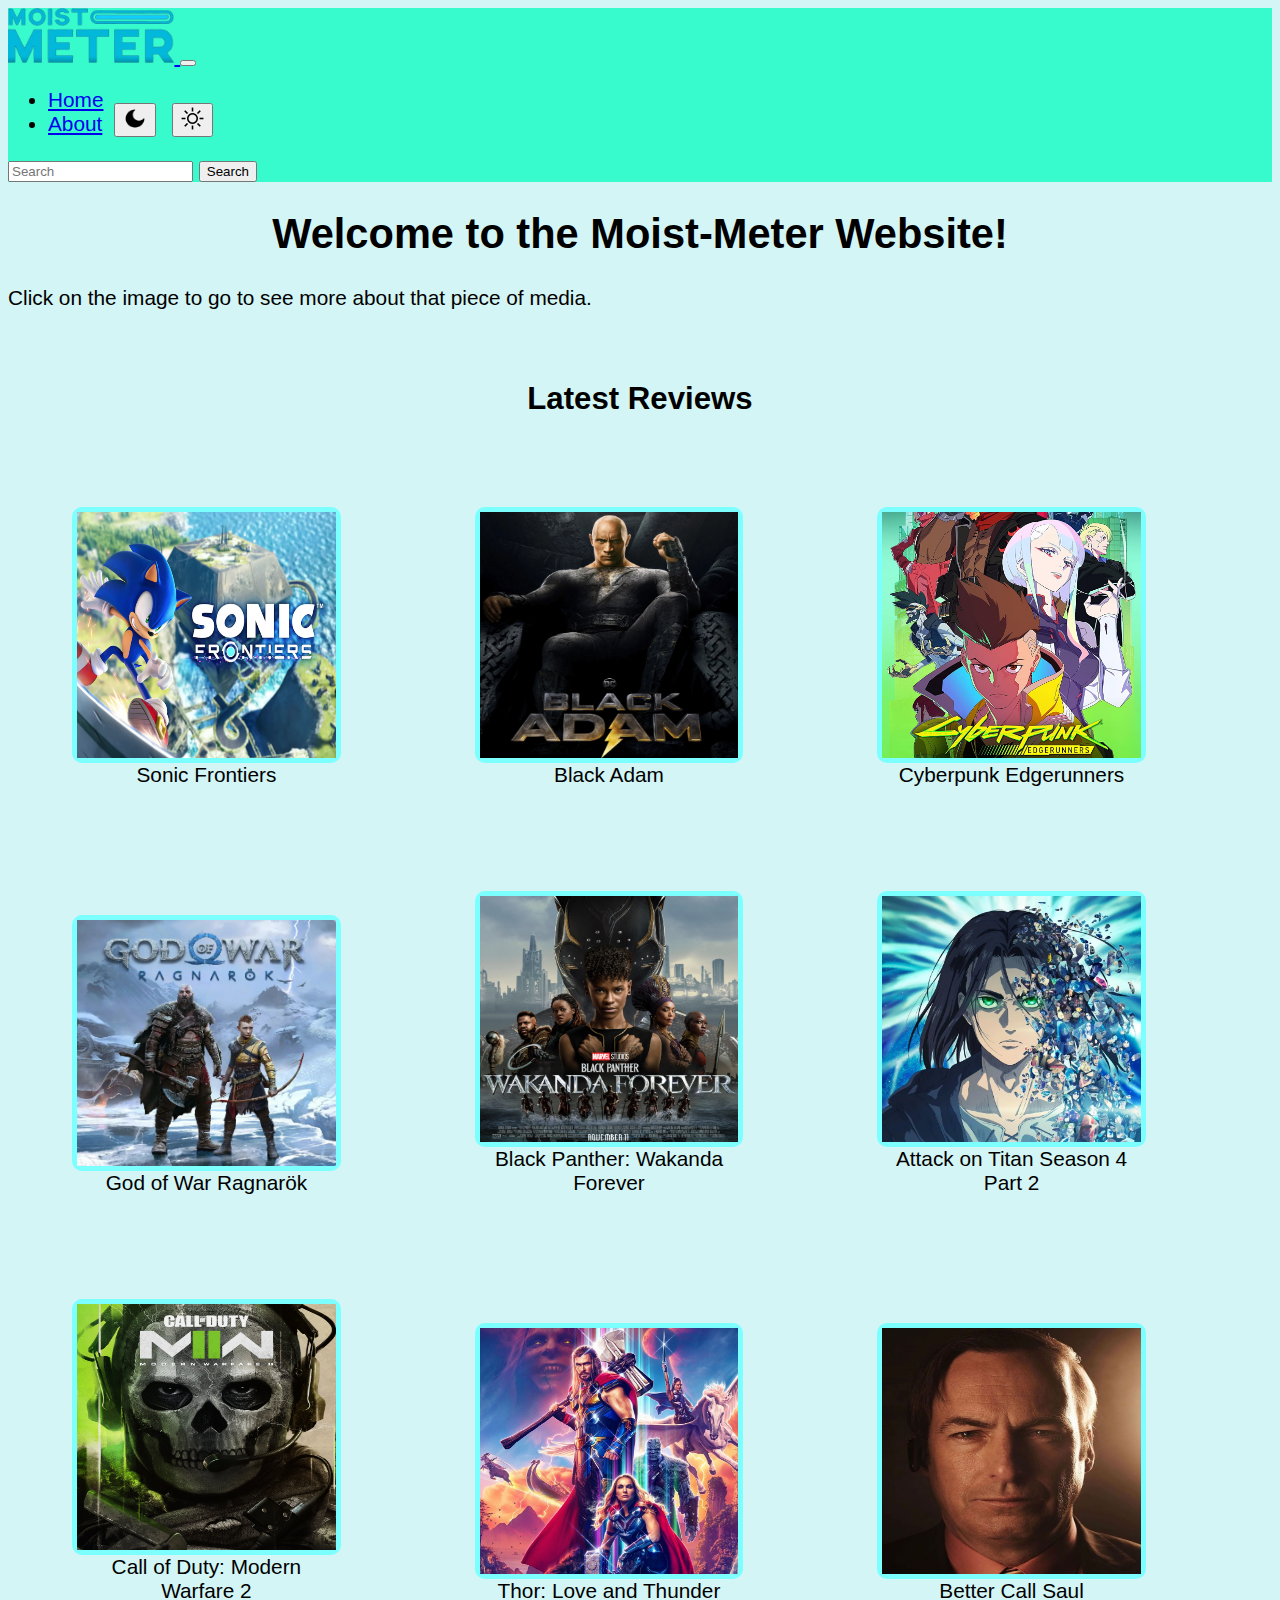
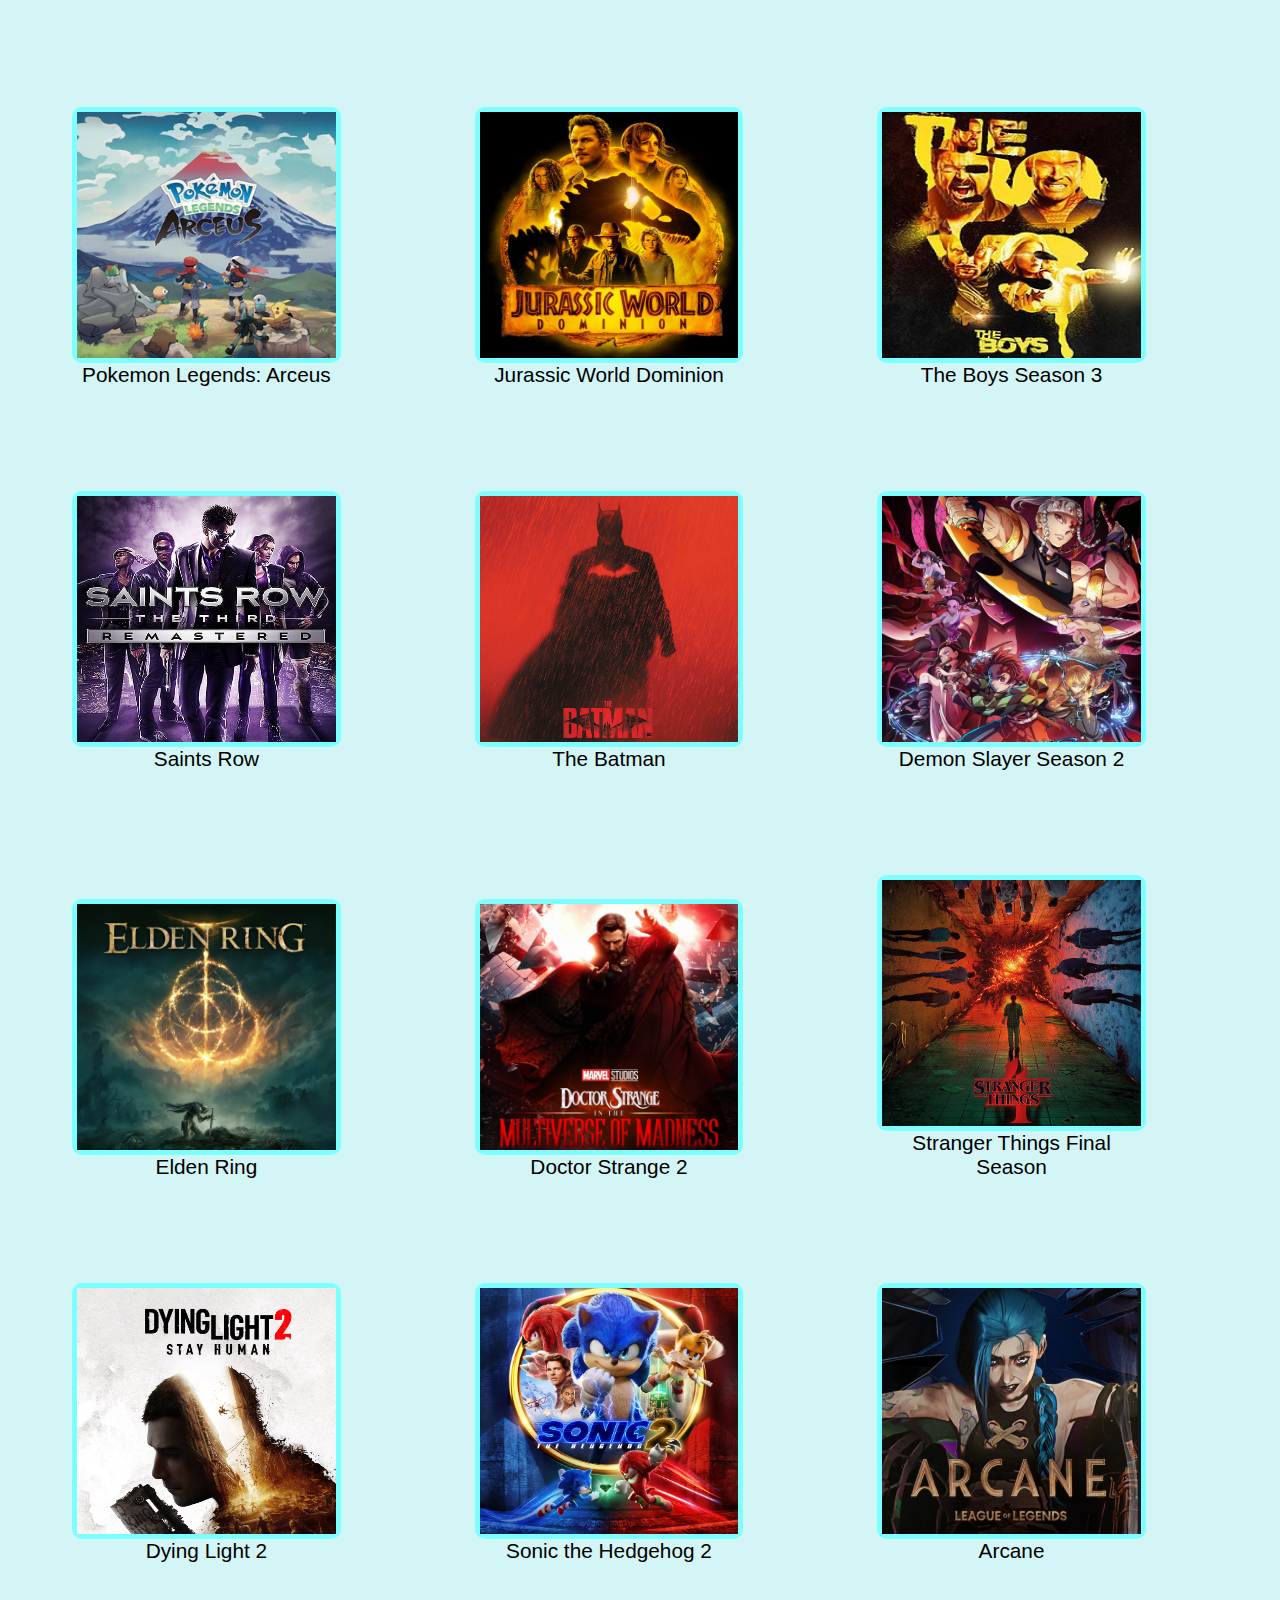
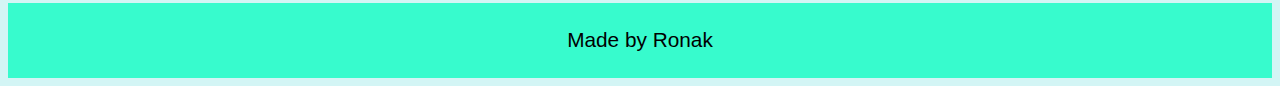
==== index.html @ 1c5b2ed6 "Add files via upload" ====
<!DOCTYPE html>
<html lang="en">

<head>
    <meta charset="UTF-8">
    <meta http-equiv="X-UA-Compatible" content="IE=edge">
    <meta name="viewport" content="width=device-width, initial-scale=1.0">
    <title>Moist-Meter</title>
    <link href="https://cdn.jsdelivr.net/npm/bootstrap@5.2.3/dist/css/bootstrap.min.css" rel="stylesheet"
        integrity="sha384-rbsA2VBKQhggwzxH7pPCaAqO46MgnOM80zW1RWuH61DGLwZJEdK2Kadq2F9CUG65" crossorigin="anonymous">
    <link rel="icon" type="image/x-icon" href="images/favicon.ico">

    <link rel="stylesheet" href="css/style.css">
    <script defer src="scripts/main.js"></script>
</head>

<body>
    <header>
        <nav id="nav" class="navbar navbar-expand-lg">
            <div class="container-fluid">
                <a class="navbar-brand" href="index.html">
                    <img id="Moist" src="images/MoistMeter.png" alt="Moist-Meter">
                </a>
                <button class="navbar-toggler" type="button" data-bs-toggle="collapse"
                    data-bs-target="#navbarSupportedContent" aria-controls="navbarSupportedContent"
                    aria-expanded="false" aria-label="Toggle navigation">
                    <span class="navbar-toggler-icon"></span>
                </button>

                <div class="collapse navbar-collapse" id="navbarSupportedContent">
                    <ul class="navbar-nav me-auto mb-2 mb-lg-0">
                        <li class="nav-item">
                            <a class="nav-link active" aria-current="page" href="index.html">Home</a>
                        </li>
                        <li class="nav-item">
                            <a class="nav-link active" href="About.html">About</a>
                        </li>
                    </ul>

                    <button class="Celestial" onclick="darkMode()">
                        <img src="images/DarkMode.png" alt="Dark Mode">
                    </button>

                    <button class="Celestial" onclick="lightMode()">
                        <img src="images/LightMode.png" alt="Light Mode">
                    </button>

                    <form class="d-flex" role="search" method="post" name="Search" onsubmit="return search();">
                        <input class="form-control me-2" name="searchinput" type="search" placeholder="Search"
                            aria-label="Search" list="defaultURLs">
                        <datalist id="defaultURLs">
                            <option value="Sonic"></option>
                            <option value="Cyberpunk"></option>
                            <option value="BlackAdam"></option>
                            <option value="About"></option>
                        </datalist>
                        <button class="btn btn-outline-success" type="submit">Search</button>
                    </form>
                </div>
            </div>
        </nav>
    </header>

    <h1>Welcome to the Moist-Meter Website!</h1>
    <p>Click on the image to go to see more about that piece of media.</p>
    <br>

    <section>
        <h2>Latest Reviews</h2>

        <div class="SelectImage">
            <a href="Sonic.html">
                <img class="imgClick" src="images/Sonic.jpg" alt="Sonic Frontiers">
            </a>
            <label for="div">Sonic Frontiers</label>
        </div>

        <div class="SelectImage">
            <a href="BlackAdam.html">
                <img class="imgClick" src="images/BlackAdam.jpg" alt="Black Adam">
            </a>
            <label for="div">Black Adam</label>
        </div>

        <div class="SelectImage">
            <a href="Cyberpunk.html">
                <img class="imgClick" src="images/CyberPunk.jpg" alt="Cyberpunk Edgerunners">
            </a>
            <label for="div">Cyberpunk Edgerunners</label>
        </div>

        <div class="SelectImage">
            <img class="imgClick" src="images/GOW.jpg" alt="God of War Ragnarök">
            <label for="div">God of War Ragnarök</label>
        </div>

        <div class="SelectImage">
            <img class="imgClick" src="images/BlackPanther.jpg" alt="Black Panther: Wakanda Forever">
            <label for="div">Black Panther: Wakanda Forever</label>
        </div>

        <div class="SelectImage">
            <img class="imgClick" src="images/AOT.jpg" alt="Attack on Titan Final Season Part 2">
            <label for="div">Attack on Titan Season 4 Part 2</label>
        </div>

        <div class="SelectImage">
            <img class="imgClick" src="images/COD.jpg" alt="Call of Duty: Modern Warfare 2">
            <label for="div">Call of Duty: Modern Warfare 2</label>
        </div>

        <div class="SelectImage">
            <img class="imgClick" src="images/Thor4.jpg" alt="Thor: Love and Thunder">
            <label for="div">Thor: Love and Thunder</label>
        </div>

        <div class="SelectImage">
            <img class="imgClick" src="images/BetterCallSaul.jpg" alt="Better Call Saul">
            <label for="div">Better Call Saul</label>
        </div>

        <div class="SelectImage">
            <img class="imgClick" src="images/Pokemon_Legends_Arceus_cover.jpg" alt="Pokemon Legends: Arceus">
            <label for="div">Pokemon Legends: Arceus</label>
        </div>

        <div class="SelectImage">
            <img class="imgClick" src="images/JurassicWorld.jpg" alt="Jurassic World Dominion">
            <label for="div">Jurassic World Dominion</label>
        </div>

        <div class="SelectImage">
            <img class="imgClick" src="images/The_Boys_Season_3.jpg" alt="The Boys Season 3">
            <label for="div">The Boys Season 3</label>
        </div>

        <div class="SelectImage">
            <img class="imgClick" src="images/SaintsRow.jpg" alt="Saints Row">
            <label for="div">Saints Row</label>
        </div>

        <div class="SelectImage">
            <img class="imgClick" src="images/TheBatman.jpg" alt="The Batman">
            <label for="div">The Batman</label>
        </div>

        <div class="SelectImage">
            <img class="imgClick" src="images/DemonSlayer.jpg" alt="Demon Slayer Season 2">
            <label for="div">Demon Slayer Season 2</label>
        </div>

        <div class="SelectImage">
            <img class="imgClick" src="images/EldenRing.jpg" alt="Elden Ring">
            <label for="div">Elden Ring</label>
        </div>

        <div class="SelectImage">
            <img class="imgClick" src="images/DoctorStrange.jpg" alt="Doctor Strange in the Multiverse of Madness">
            <label for="div">Doctor Strange 2</label>
        </div>

        <div class="SelectImage">
            <img class="imgClick" src="images/StrangerThings.jpg" alt="Stranger Things Final Season">
            <label for="div">Stranger Things Final Season</label>
        </div>

        <div class="SelectImage">
            <img class="imgClick" src="images/DyingLight2.jpg" alt="Dying Light 2">
            <label for="div">Dying Light 2</label>
        </div>

        <div class="SelectImage">
            <img class="imgClick" src="images/SonicTheHedgehog2.jpg" alt="Sonic the Hedgehog 2">
            <label for="div">Sonic the Hedgehog 2</label>
        </div>

        <div class="SelectImage">
            <img class="imgClick" src="images/Arcane.jpg" alt="Arcane">
            <label for="div">Arcane</label>
        </div>

    </section>

    <footer id="foot">
        <p>Made by Ronak</p>
    </footer>

    <script src="https://cdn.jsdelivr.net/npm/bootstrap@5.2.3/dist/js/bootstrap.bundle.min.js"
        integrity="sha384-kenU1KFdBIe4zVF0s0G1M5b4hcpxyD9F7jL+jjXkk+Q2h455rYXK/7HAuoJl+0I4"
        crossorigin="anonymous"></script>

</body>

</html>
---- css/style.css ----
body {
    background-color: rgb(211, 245, 245);
    color: black;
    font-size: 1.3rem;
    font-family: 'Franklin Gothic Medium', 'Arial Narrow', Arial, sans-serif;
}

@media only screen and (max-width:600px) {
    body{
        font-size: 0.65rem;
    }
}

footer {
    background-color: #37fbcd;
    text-align: center;
    padding: 5px;
    color: black;
}

h1 {
    text-align: center;
    position: relative;
}

h2 {
    text-align: center;
    position: relative;
}

.SelectImage {
    width: 21vw;
    height: 20vw;
    border-width: 5px;
    border-color: rgb(123, 255, 255);
    border-style: solid;
    box-sizing: border-box;
    border-radius: 10px;
    text-align: center;
    display: inline-block;
    position: relative;
    margin: 5vw;
}

.imgClick {
    height: 100%;
    width: 100%;
}

#Moist {
    width: 13vw;
    display: inline-block;
}

.SelectImage:hover {
    transform: scale(1.15);
    transition-duration: 1s;
}

.dark-mode {
    background-color: rgb(44, 10, 10);
    color: white;
}

.light-mode {
    background-color: rgb(211, 245, 245);
    color: black;
}

.navbar {
    background-color: #37fbcd;
    width: 100%;
}

.Celestial {
    margin: 5px;
}

.Celestial img {
    width: 2vw;
}

.game {
    width: 50vw;
}

#next {
    z-index: 3;
    position: absolute;
    top: 50vh;
    left: 50vw;
}

#higher {
    z-index: 3;
    position: absolute;
    top: 47vh;
    left: 50vw;
}

#lower {
    z-index: 3;
    position: absolute;
    top: 53vh;
    left: 50vw;
}

#vid {
    border-width: 5px;
    border-color: rgb(123, 255, 255);
    border-style: double;
    position: relative;
    width: 80vw;
    height: 45vw;
    display: block;
    margin-left: auto;
    margin-right: auto;
}

.grid {
    display: grid;
    grid-template-columns: auto auto auto;
    background-color: purple;
    padding: 5px;
    grid-column-gap: 20px;
    grid-row-gap: 20px;
}

.Rating {
    font-size: 120px;
    font-family: 'Franklin Gothic Medium', 'Arial Narrow', Arial, sans-serif;
    color: blue;
}

table, td {
    /*border: solid 3px black;*/
    text-align: center;
    border-collapse: collapse;
}

table {
    width: 80vw;
    margin-left: 9vw;
}

.left {
    float: right;
}

.right {
    text-align: center;
}

#poster {
    width: 21vw;
    height: 23vw;
    border-width: 5px;
    border-color: rgb(123, 255, 255);
    border-style: solid;
    border-radius: 20px;
    display: inline-block;
    position: relative;
}

.para {
    width: 90%;
    margin: auto;
    border: 3px black solid;
    border-radius: 20px;
    margin-bottom: 10px;
    padding-bottom: 10px;
    padding-top: 10px;
    text-align: center;
    background-color: #8be4ff;
}

#Contact {
    width: 60%;
    margin: auto;
    border: 5px rgb(123, 255, 255) solid;
    background-color: #8be4ff;
    margin-bottom: 10px;
}

#Contact form {
    width: 70%;
    margin: auto;
    margin-bottom: 10px;
}

#Contact form textarea{
    width: 100%;
}

ul, ol {
    display: inline-block;
    text-align: left;
}

#charliedesc p {
    display: inline-block;
    width: 65%;
}

#charliedesc img {
    margin: 10px;
    display: inline-block;
    background-color: gray;
    border-style: solid;
    border-color: grey;
    border-width: 7px;
    border-radius: 20px;
    width: 25vw;  
    display: inline-block;
}

#moistlinks img{
    display: inline-block;
    width: 13vw;
    margin: 10px;
}

#list{
    font-size: 0.8em;
}
 
.media{
   display: list-item;    
}

#moistmeter {
    width: 25vw;
    transform: rotate(270deg);
    position:relative;
    top: 170px;
}

meter::-webkit-meter-optimum-value {
    background: rgb(0, 216, 219);
}
meter::-moz-meter-bar { /* Firefox Pseudo Class */
    background: rgb(0, 216, 219);
}
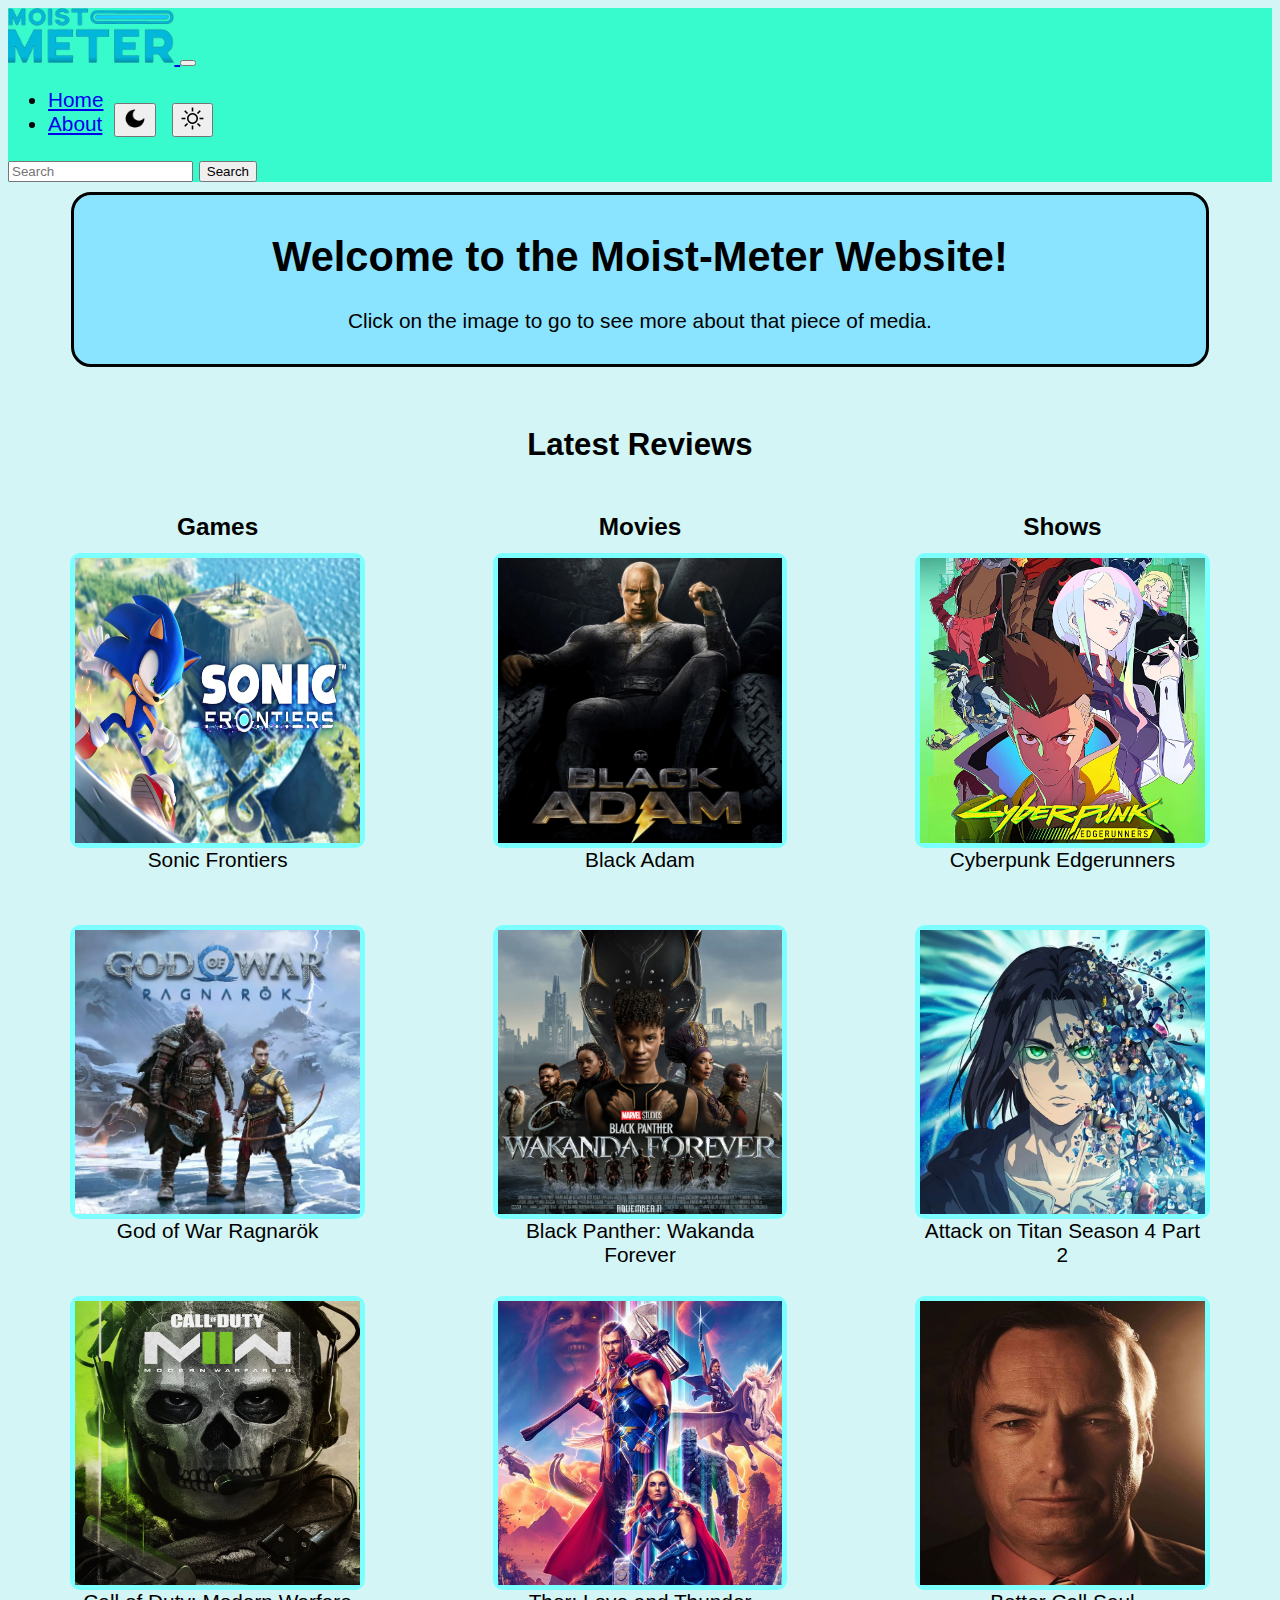
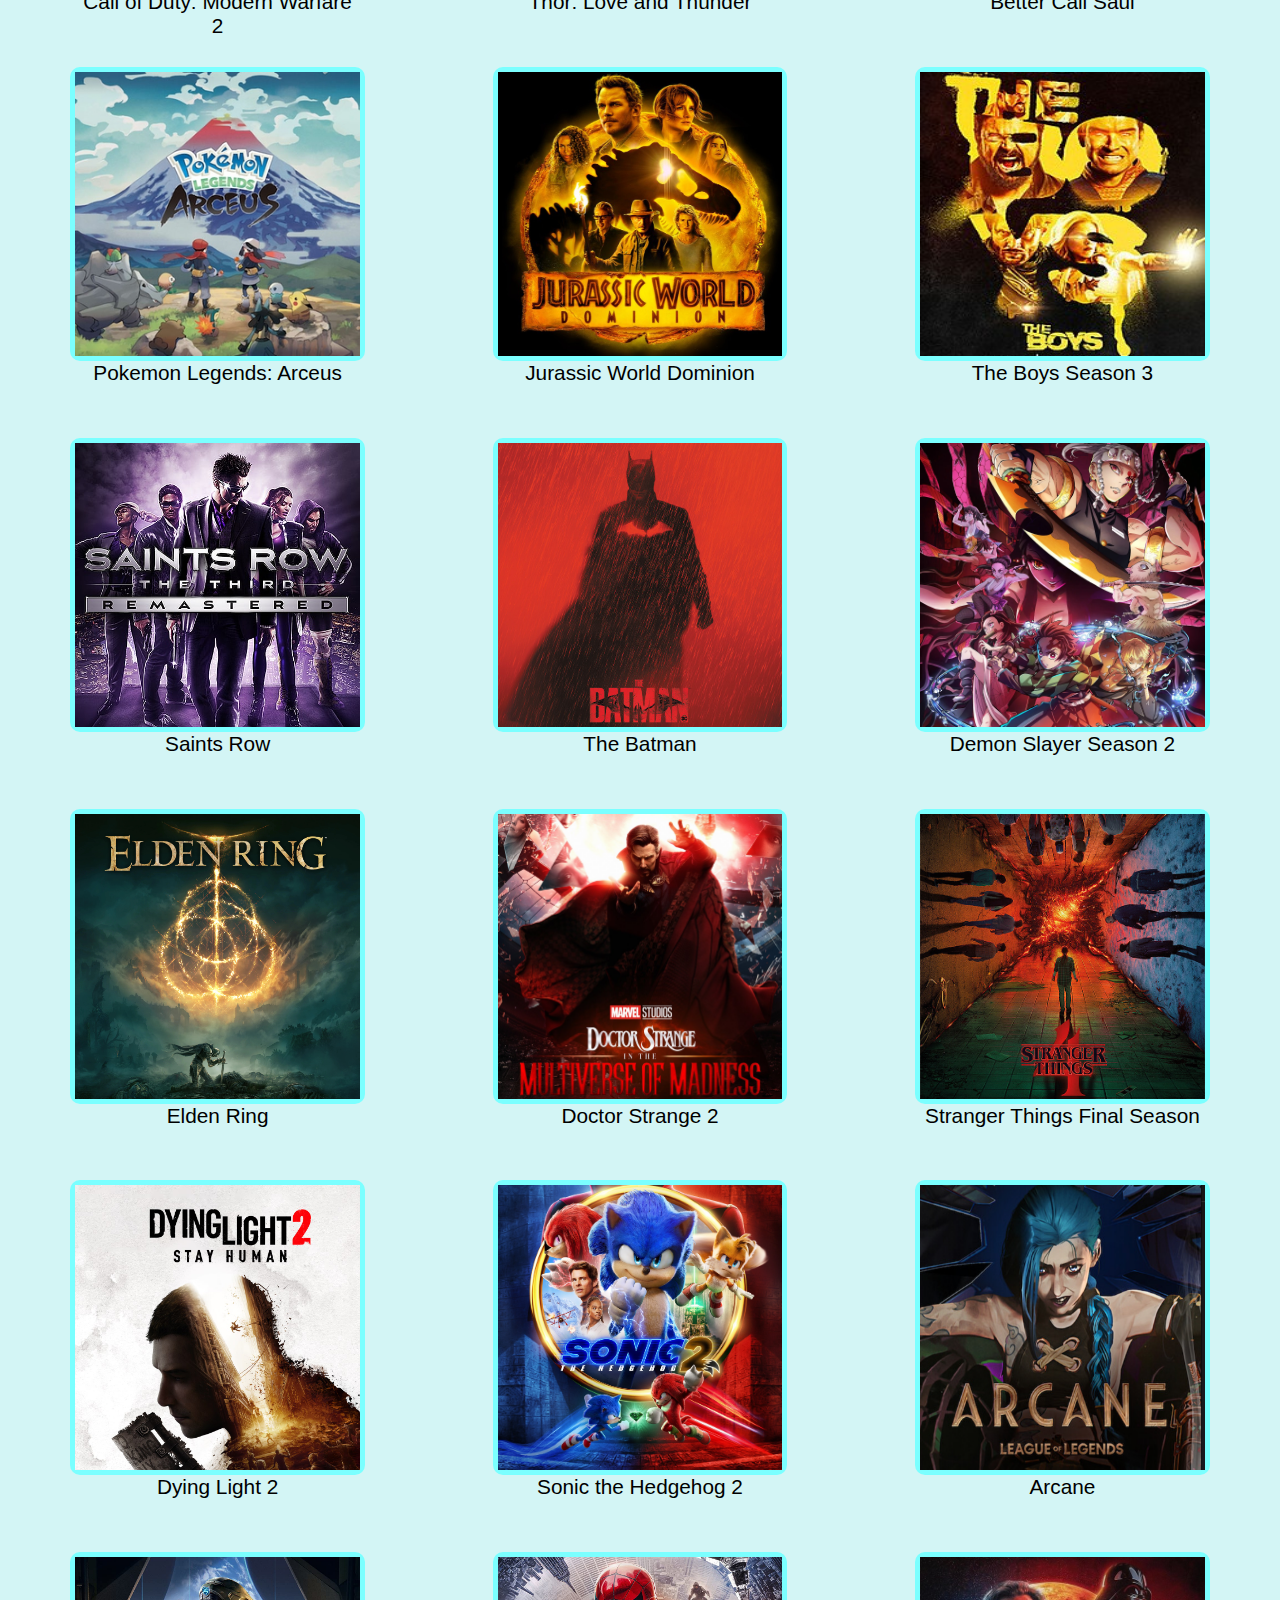
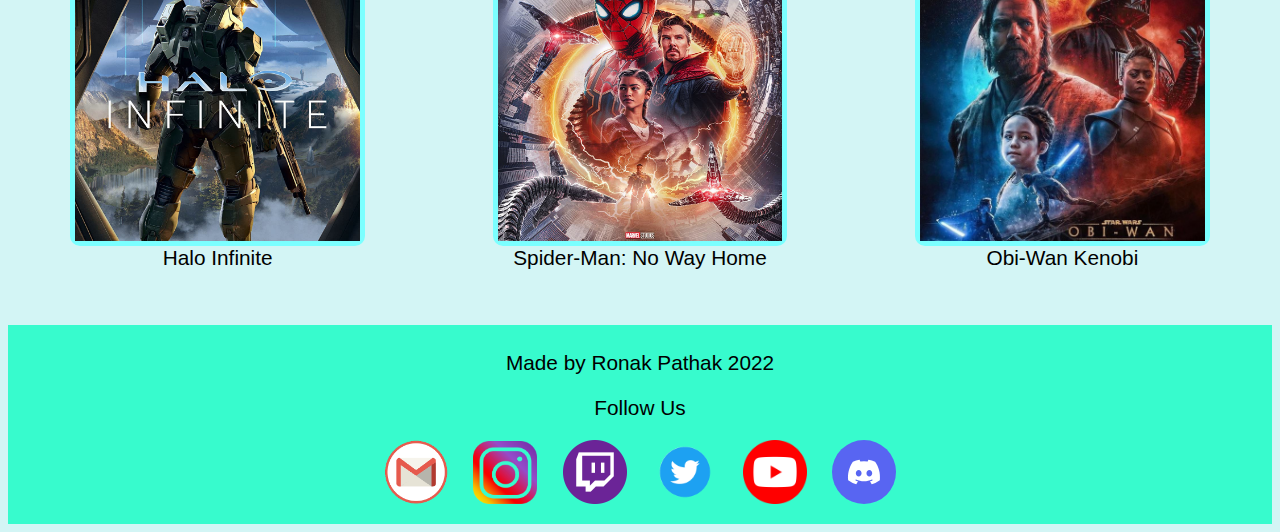
==== commit ddf60856: "Add files via upload" ====
--- a/index.html
+++ b/index.html
@@ -1,3 +1,7 @@
+<!--
+Student name and number: Ronak Pathak, C22309236
+-->
+
 <!DOCTYPE html>
 <html lang="en">
 
@@ -61,12 +65,20 @@
         </nav>
     </header>
 
-    <h1>Welcome to the Moist-Meter Website!</h1>
-    <p>Click on the image to go to see more about that piece of media.</p>
+    <div class="para">
+        <h1>Welcome to the Moist-Meter Website!</h1>
+        <p>Click on the image to go to see more about that piece of media.</p>
+    </div>
+
     <br>
 
-    <section>
-        <h2>Latest Reviews</h2>
+    <h2>Latest Reviews</h2>
+    <br>
+    <section class="mainimg">
+
+        <h3 class="hidden-mobile">Games</h3>
+        <h3 class="hidden-mobile">Movies</h3>
+        <h3 class="hidden-mobile">Shows</h3>
 
         <div class="SelectImage">
             <a href="Sonic.html">
@@ -179,10 +191,33 @@
             <label for="div">Arcane</label>
         </div>
 
+        <div class="SelectImage">
+            <img class="imgClick" src="images/Halo.jpg" alt="Halo Infinite">
+            <label for="div">Halo Infinite</label>
+        </div>
+
+        <div class="SelectImage">
+            <img class="imgClick" src="images/SpiderManNWH.jpg" alt="Spider-Man: No Way Home">
+            <label for="div">Spider-Man: No Way Home</label>
+        </div>
+
+        <div class="SelectImage">
+            <img class="imgClick" src="images/Obi-WanKenobi.jpg" alt="Obi-Wan Kenobi">
+            <label for="div">Obi-Wan Kenobi</label>
+        </div>
     </section>
 
+
+
     <footer id="foot">
-        <p>Made by Ronak</p>
+        <p>Made by Ronak Pathak 2022</p>
+        <p>Follow Us</p>
+        <a href="#"><img src="images/gmail.png" alt="Gmail"></a>
+        <a href="#"><img src="images/Instagram.png" alt="Instagram"></a>
+        <a href="#"><img src="images/twitch.png" alt="Twitch"></a>
+        <a href="#"><img src="images/twitter.png" alt="Twitter"></a>
+        <a href="#"><img src="images/YouTube.png" alt="Youtube"></a>
+        <a href="#"><img src="images/discord-v2.svg" alt="discord"></a>
     </footer>
 
     <script src="https://cdn.jsdelivr.net/npm/bootstrap@5.2.3/dist/js/bootstrap.bundle.min.js"
--- a/css/style.css
+++ b/css/style.css
@@ -5,17 +5,64 @@
     font-family: 'Franklin Gothic Medium', 'Arial Narrow', Arial, sans-serif;
 }
 
+* {
+    box-sizing: border-box;
+}
+
 @media only screen and (max-width:600px) {
-    body{
-        font-size: 0.65rem;
-    }
-}
+    body {
+        font-size: 0.7rem;
+    }
+
+    h1 {
+        font-size: 1.5rem;
+    }
+
+    h2 {
+        font-size: 1.3rem;
+    }
+
+    h3 {
+        font-size: 1rem;
+    }
+
+    .mainimg {
+        grid-template-columns: auto auto;
+        width: 95%;
+        margin: auto;
+    }
+
+    .hidden-mobile {
+        display: none;
+    }
+}
+
+@media only screen and (min-width:601px) {
+    .mainimg {
+        grid-template-columns: auto auto auto;
+    }
+}
+
 
 footer {
     background-color: #37fbcd;
     text-align: center;
     padding: 5px;
     color: black;
+    margin-top: 15px;
+}
+
+footer a img {
+    width: 5vw;
+    margin-left: 10px;
+    margin-right: 10px;
+    margin-bottom: 10px;
+    display: inline-block;
+}
+
+footer a img:hover {
+    transform: scale(0.95);
+    transition-duration: 0.5s;
 }
 
 h1 {
@@ -28,18 +75,32 @@
     position: relative;
 }
 
+h3 {
+    text-align: center;
+    position: relative;
+    margin: auto;
+}
+
+.mainimg {
+    display: grid;
+    justify-content: center;
+}
+
 .SelectImage {
-    width: 21vw;
-    height: 20vw;
+    display: inline-block;
+    width: 23vw;
+    height: 23vw;
     border-width: 5px;
     border-color: rgb(123, 255, 255);
     border-style: solid;
     box-sizing: border-box;
     border-radius: 10px;
     text-align: center;
-    display: inline-block;
-    position: relative;
-    margin: 5vw;
+    position: relative;
+    margin-top: 1vw;
+    margin-bottom: 5vw;
+    margin-left: 5vw;
+    margin-right: 5vw;
 }
 
 .imgClick {
@@ -53,7 +114,7 @@
 }
 
 .SelectImage:hover {
-    transform: scale(1.15);
+    transform: scale(1.1);
     transition-duration: 1s;
 }
 
@@ -70,6 +131,11 @@
 .navbar {
     background-color: #37fbcd;
     width: 100%;
+    margin-bottom: 10px;
+}
+
+.nav-link:hover {
+    background-color: rgba(0,0,0,0.2);
 }
 
 .Celestial {
@@ -78,6 +144,11 @@
 
 .Celestial img {
     width: 2vw;
+}
+
+.Celestial img:hover {
+    transform: scale(0.9);
+    transition-duration: 0.5s;
 }
 
 .game {
@@ -126,10 +197,67 @@
     grid-row-gap: 20px;
 }
 
+#moistmeter {
+    width: 100%;
+    max-height: fit-content;
+    position: absolute;
+    margin: auto;
+}
+
+.ratebox {
+    width: 40vw;
+    height: 22.5vw;
+    background-color: deepskyblue;
+    border: 5px #37fbcd solid;
+    border-radius: 15px;
+    display: inline-block;
+    position: relative;
+    margin-left: 5vw;
+}
+
+.ratebox img {
+    width: 100%;
+    height: 100%;
+    border-radius: 15px;
+    position: absolute;
+    z-index: 2;
+    animation-name: fadeOut;
+    -webkit-animation: fadeOut 2s;
+    -moz-animation: fadeOut 2s;
+    -o-animation: fadeOut 2s;
+    -ms-animation: fadeOut 2s;
+    animation-fill-mode: forwards;
+}
+
+@keyframes fadeOut {
+    from {opacity: 1}
+    to {opacity: 0}
+}
+@-webkit-keyframes fadeOut {
+    from {opacity: 1}
+    to {opacity: 0}
+}
+@-moz-keyframes fadeOut {
+    from {opacity: 1}
+    to {opacity: 0}
+}
+@-o-keyframes fadeOut {
+    from {opacity: 1}
+    to {opacity: 0}
+}
+@-ms-keyframes fadeOut {
+    from {opacity: 1}
+    to {opacity: 0}
+}
+
 .Rating {
-    font-size: 120px;
+    font-size: 8vw;
     font-family: 'Franklin Gothic Medium', 'Arial Narrow', Arial, sans-serif;
     color: blue;
+    display: flex;
+    justify-content: center;
+    vertical-align: middle;
+    margin: auto;
 }
 
 table, td {
@@ -160,6 +288,8 @@
     border-radius: 20px;
     display: inline-block;
     position: relative;
+    vertical-align: top;
+    margin-left: 16vw;
 }
 
 .para {
@@ -210,14 +340,19 @@
     border-color: grey;
     border-width: 7px;
     border-radius: 20px;
-    width: 25vw;  
-    display: inline-block;
-}
-
-#moistlinks img{
+    width: 25vw;
+    vertical-align: top;
+}
+
+#moistlinks img {
     display: inline-block;
     width: 13vw;
     margin: 10px;
+}
+
+#moistlinks img:hover {
+    transform: scale(0.95);
+    transition-duration: 0.5s;
 }
 
 #list{
@@ -228,16 +363,89 @@
    display: list-item;    
 }
 
-#moistmeter {
-    width: 25vw;
-    transform: rotate(270deg);
-    position:relative;
-    top: 170px;
-}
-
 meter::-webkit-meter-optimum-value {
     background: rgb(0, 216, 219);
 }
 meter::-moz-meter-bar { /* Firefox Pseudo Class */
     background: rgb(0, 216, 219);
+}
+
+.slideshow-container {
+    width: 90%;
+    margin: auto;
+    max-width: 1000px;
+    max-height: 571px;
+    position: relative;
+    margin: auto;
+    border-radius: 7px;
+}
+
+.mySlides img {
+    max-height: 563px;
+}
+
+.mySlides {
+  display: none;
+}
+
+.prev, .next {
+  cursor: pointer;
+  position: absolute;
+  top: 50%;
+  width: auto;
+  margin-top: -22px;
+  padding: 16px;
+  color: white;
+  font-weight: bold;
+  font-size: 18px;
+  transition: 0.6s ease;
+  border-radius: 0 3px 3px 0;
+  user-select: none;
+}
+
+/* Position the "next button" to the right */
+.next {
+  right: 0;
+  border-radius: 3px 0 0 3px;
+}
+
+/* On hover, add a black background color with a little bit see-through */
+.prev:hover, .next:hover {
+  background-color: rgba(0,0,0,0.8);
+}
+
+/* Number text (1/3 etc) */
+.numbertext {
+  color: #f2f2f2;
+  font-size: 12px;
+  padding: 8px 12px;
+  position: absolute;
+  top: 0;
+}
+
+/* The dots/bullets/indicators */
+.dot {
+  cursor: pointer;
+  height: 15px;
+  width: 15px;
+  margin: 0 2px;
+  background-color: #bbb;
+  border-radius: 50%;
+  display: inline-block;
+  transition: background-color 0.6s ease;
+}
+
+.actives, .dot:hover {
+  background-color: #717171;
+}
+
+/* Fading animation */
+.fades {
+  animation-name: fade;
+  animation-duration: 1.5s;
+}
+
+@keyframes fade {
+  from {opacity: .4}
+  to {opacity: 1}
 }